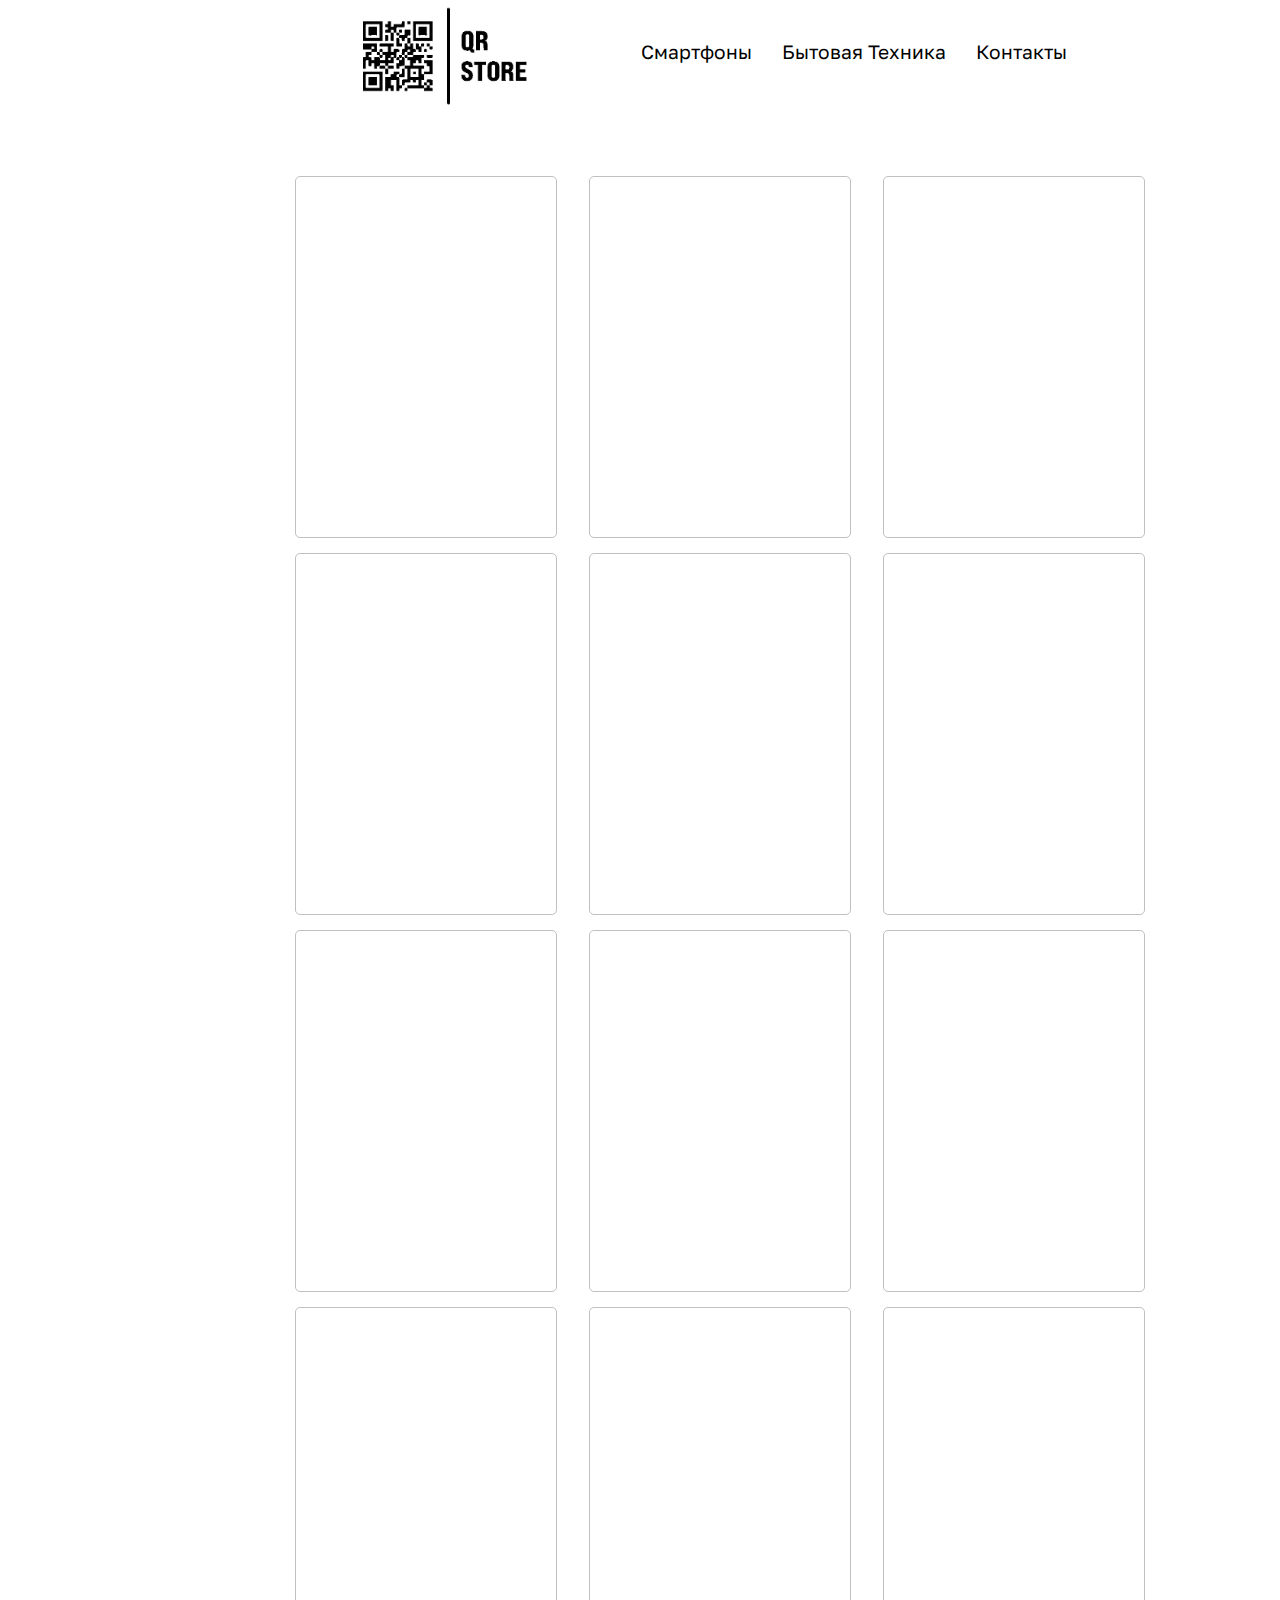
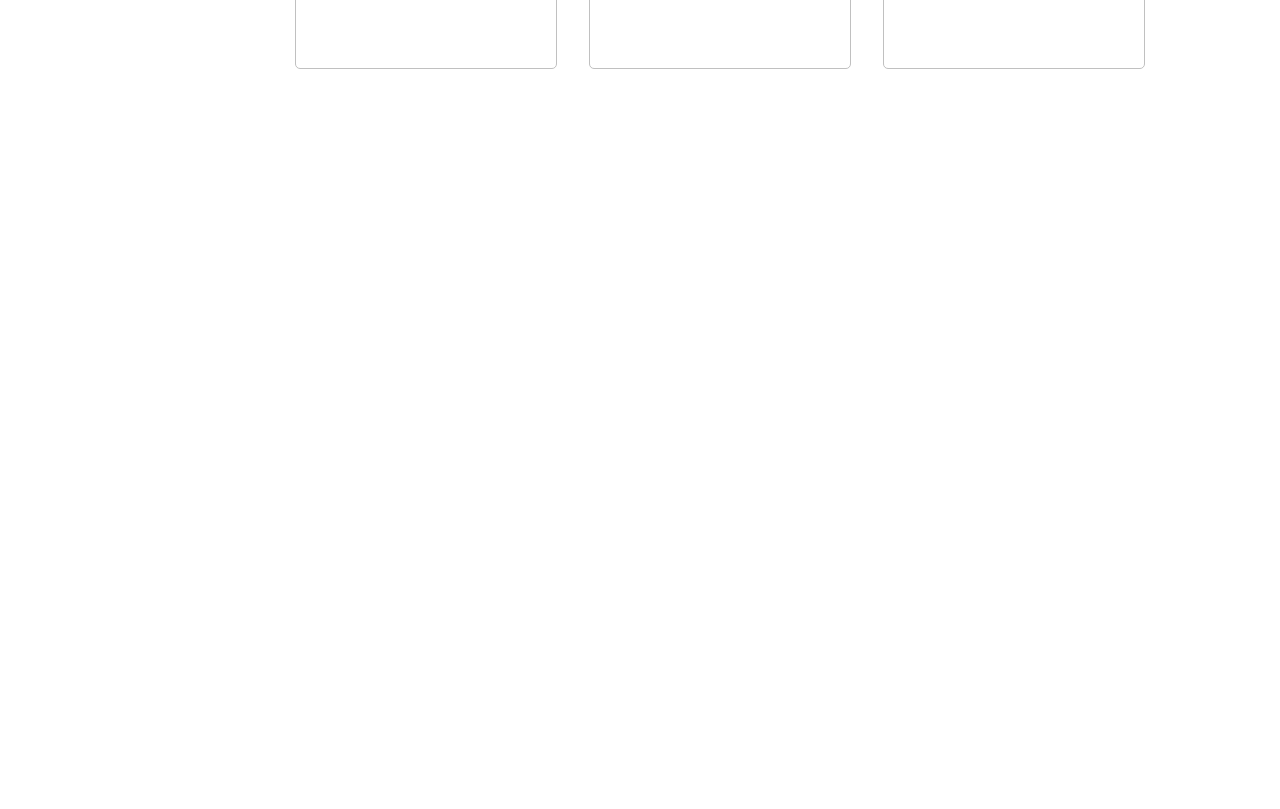
==== index.html @ a6547605 "dev" ====
<!DOCTYPE html>
<html lang="en">
<head>
    <meta charset="UTF-8">
    <meta http-equiv="X-UA-Compatible" content="IE=edge">
    <meta name="viewport" content="width=device-width, initial-scale=1.0">
    <title>QR Store | Main</title>
    <link rel="stylesheet" href="css/style.css">
</head>
<body>
    <div class="main-wrap">
        <div class="main-wrap--header">
            <div class="header-logo">
                <img src="img/logo.jpg" alt="logo" title="logo">
            </div>
            <div class="header-items">
                <li><a href="#">Смартфоны</a></li>
                <li><a href="#">Бытовая Техника</a></li>
                <li><a href="#">Контакты</a></li>
            </div>
        </div>

        <div class="main-wrap--body">
            <div class="wrap-body_items">
                <a href="#" class="body-items">
                    
                </a>
                <a href="#" class="body-items"></a>
                <a href="#" class="body-items"></a>
                <a href="#" class="body-items"></a>
                <a href="#" class="body-items"></a>
                <a href="#" class="body-items"></a>
                <a href="#" class="body-items"></a>
                <a href="#" class="body-items"></a>
                <a href="#" class="body-items"></a>
                <a href="#" class="body-items"></a>
                <a href="#" class="body-items"></a>
                <a href="#" class="body-items"></a>
            </div>
        </div>
    </div>
</body>
</html>
---- css/style.css ----
@import url('https://fonts.googleapis.com/css2?family=Golos+Text:wght@400;500&display=swap');

* {
    margin: 0;
    padding: 0;
    text-decoration: none;
    font-family: 'Golos Text', sans-serif;
}

.main-wrap {
    width: 1440px;
    height: 2409px;
}

.main-wrap--header {
    width: 850px;
    margin: 0 auto;
    display: flex;
    justify-content: space-around;
    
}

.header-logo img {
    width: 200px;
}
.header-items {
    display: flex;
    justify-content: space-between;
    margin: 40px 0;
    list-style: none;
}
.header-items li {
    margin-right: 30px;
    font-size: 1.2rem;
}
.header-items li a {
    color: #000;
}

.main-wrap--body {
    width: 850px;
    margin: 60px auto;
}
.wrap-body_items{
    display: flex;
    justify-content: space-between;
    flex-wrap: wrap;
}
.body-items {
    width: 260px;
    height: 360px;
    border: 1px solid silver;
    margin-bottom: 15px;
    border-radius: 5px;
}
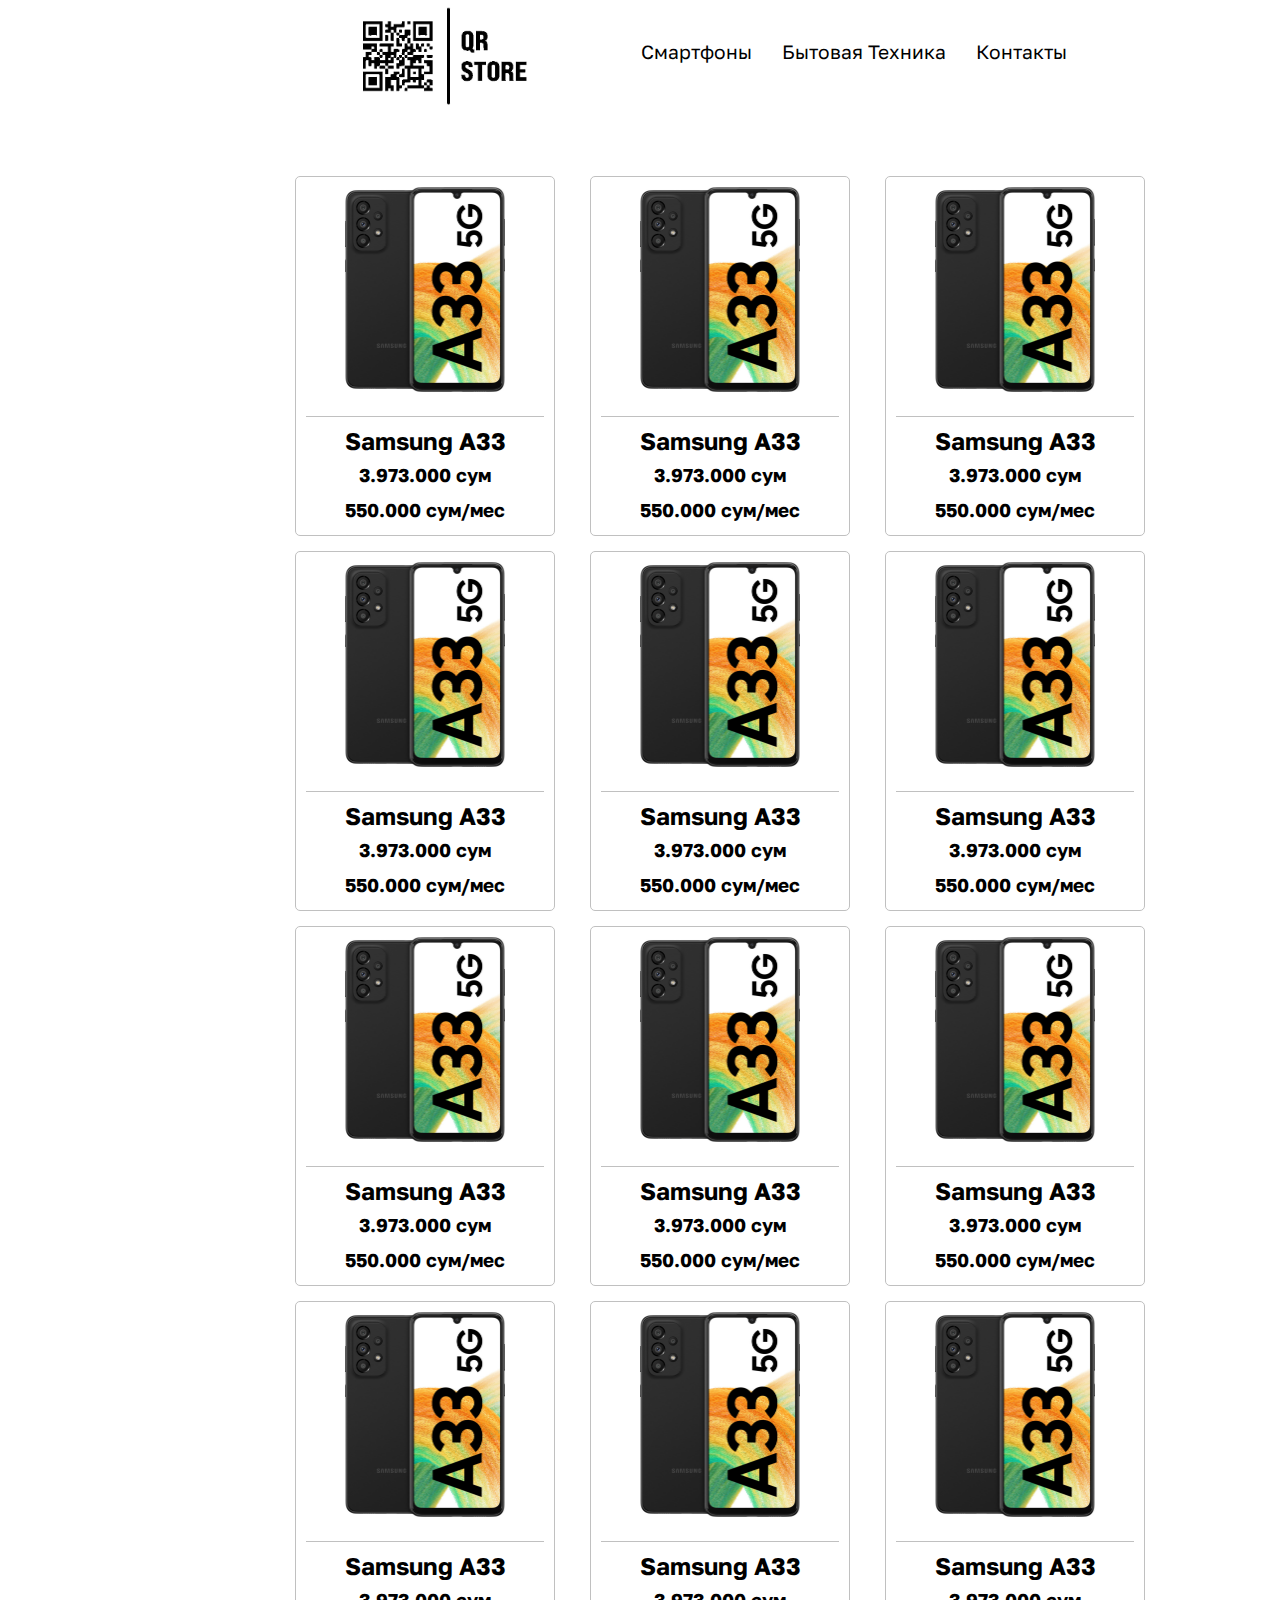
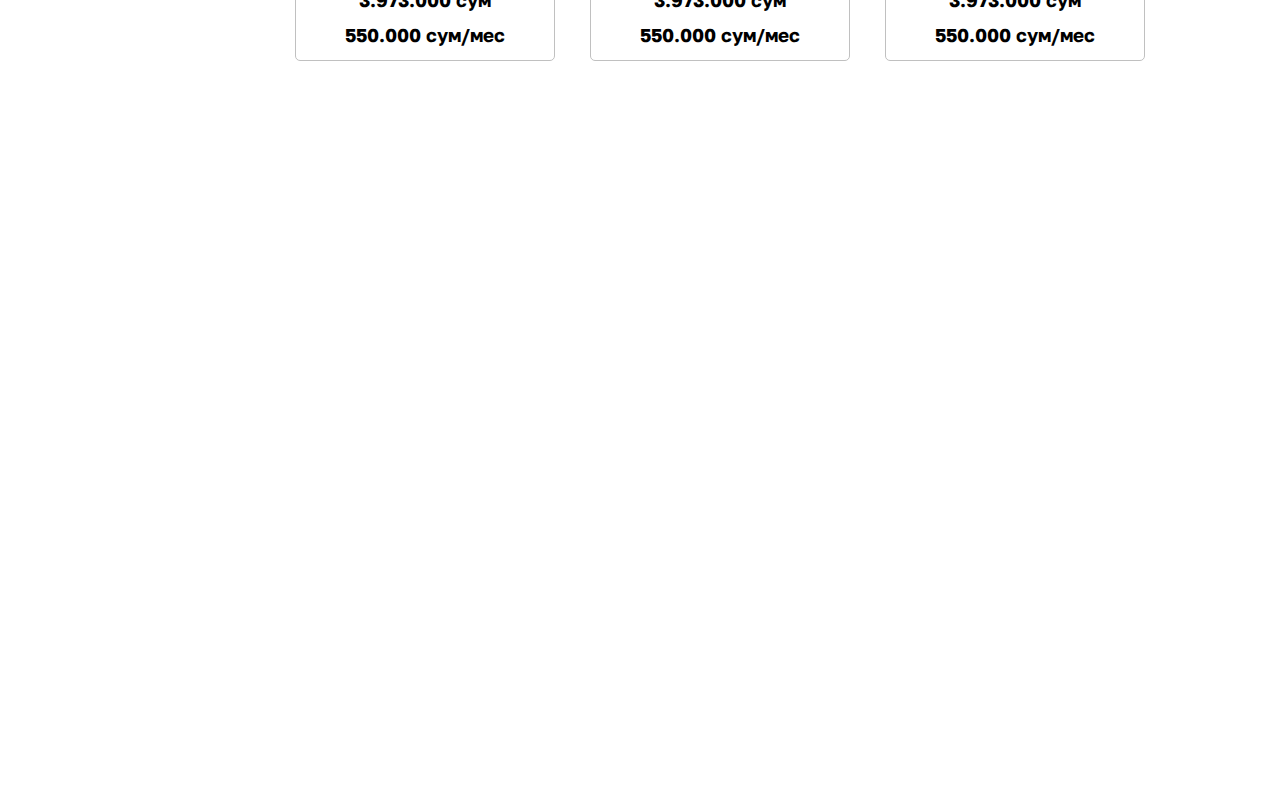
==== commit aa062fbb: "dev" ====
--- a/index.html
+++ b/index.html
@@ -23,19 +23,99 @@
         <div class="main-wrap--body">
             <div class="wrap-body_items">
                 <a href="#" class="body-items">
-                    
+                    <img class="item-img" src="img/a33.jpg" alt="Samsung A33" style="width:160px">
+                    <div class="item-desc">
+                        <h2 class="item-title">Samsung A33</h2>
+                        <h3 class="item-price">3.973.000 сум</h3>
+                        <h3 class="item-pr">550.000 сум/мес</h3>
+                    </div>
                 </a>
-                <a href="#" class="body-items"></a>
-                <a href="#" class="body-items"></a>
-                <a href="#" class="body-items"></a>
-                <a href="#" class="body-items"></a>
-                <a href="#" class="body-items"></a>
-                <a href="#" class="body-items"></a>
-                <a href="#" class="body-items"></a>
-                <a href="#" class="body-items"></a>
-                <a href="#" class="body-items"></a>
-                <a href="#" class="body-items"></a>
-                <a href="#" class="body-items"></a>
+                <a href="#" class="body-items">
+                    <img class="item-img" src="img/a33.jpg" alt="Samsung A33" style="width:160px">
+                    <div class="item-desc">
+                        <h2 class="item-title">Samsung A33</h2>
+                        <h3 class="item-price">3.973.000 сум</h3>
+                        <h3 class="item-pr">550.000 сум/мес</h3>
+                    </div>
+                </a>
+                <a href="#" class="body-items">
+                    <img class="item-img" src="img/a33.jpg" alt="Samsung A33" style="width:160px">
+                    <div class="item-desc">
+                        <h2 class="item-title">Samsung A33</h2>
+                        <h3 class="item-price">3.973.000 сум</h3>
+                        <h3 class="item-pr">550.000 сум/мес</h3>
+                    </div>
+                </a>
+                <a href="#" class="body-items">
+                    <img class="item-img" src="img/a33.jpg" alt="Samsung A33" style="width:160px">
+                    <div class="item-desc">
+                        <h2 class="item-title">Samsung A33</h2>
+                        <h3 class="item-price">3.973.000 сум</h3>
+                        <h3 class="item-pr">550.000 сум/мес</h3>
+                    </div>
+                </a>
+                <a href="#" class="body-items">
+                    <img class="item-img" src="img/a33.jpg" alt="Samsung A33" style="width:160px">
+                    <div class="item-desc">
+                        <h2 class="item-title">Samsung A33</h2>
+                        <h3 class="item-price">3.973.000 сум</h3>
+                        <h3 class="item-pr">550.000 сум/мес</h3>
+                    </div>
+                </a>
+                <a href="#" class="body-items">
+                    <img class="item-img" src="img/a33.jpg" alt="Samsung A33" style="width:160px">
+                    <div class="item-desc">
+                        <h2 class="item-title">Samsung A33</h2>
+                        <h3 class="item-price">3.973.000 сум</h3>
+                        <h3 class="item-pr">550.000 сум/мес</h3>
+                    </div>
+                </a>
+                <a href="#" class="body-items">
+                    <img class="item-img" src="img/a33.jpg" alt="Samsung A33" style="width:160px">
+                    <div class="item-desc">
+                        <h2 class="item-title">Samsung A33</h2>
+                        <h3 class="item-price">3.973.000 сум</h3>
+                        <h3 class="item-pr">550.000 сум/мес</h3>
+                    </div>
+                </a>
+                <a href="#" class="body-items"><img class="item-img" src="img/a33.jpg" alt="Samsung A33" style="width:160px">
+                    <div class="item-desc">
+                        <h2 class="item-title">Samsung A33</h2>
+                        <h3 class="item-price">3.973.000 сум</h3>
+                        <h3 class="item-pr">550.000 сум/мес</h3>
+                    </div></a>
+                <a href="#" class="body-items">
+                    <img class="item-img" src="img/a33.jpg" alt="Samsung A33" style="width:160px">
+                    <div class="item-desc">
+                        <h2 class="item-title">Samsung A33</h2>
+                        <h3 class="item-price">3.973.000 сум</h3>
+                        <h3 class="item-pr">550.000 сум/мес</h3>
+                    </div>
+                </a>
+                <a href="#" class="body-items">
+                    <img class="item-img" src="img/a33.jpg" alt="Samsung A33" style="width:160px">
+                    <div class="item-desc">
+                        <h2 class="item-title">Samsung A33</h2>
+                        <h3 class="item-price">3.973.000 сум</h3>
+                        <h3 class="item-pr">550.000 сум/мес</h3>
+                    </div>
+                </a>
+                <a href="#" class="body-items">
+                    <img class="item-img" src="img/a33.jpg" alt="Samsung A33" style="width:160px">
+                    <div class="item-desc">
+                        <h2 class="item-title">Samsung A33</h2>
+                        <h3 class="item-price">3.973.000 сум</h3>
+                        <h3 class="item-pr">550.000 сум/мес</h3>
+                    </div>
+                </a>
+                <a href="#" class="body-items">
+                    <img class="item-img" src="img/a33.jpg" alt="Samsung A33" style="width:160px">
+                    <div class="item-desc">
+                        <h2 class="item-title">Samsung A33</h2>
+                        <h3 class="item-price">3.973.000 сум</h3>
+                        <h3 class="item-pr">550.000 сум/мес</h3>
+                    </div>
+                </a>
             </div>
         </div>
     </div>
--- a/css/style.css
+++ b/css/style.css
@@ -1,12 +1,16 @@
 @import url('https://fonts.googleapis.com/css2?family=Golos+Text:wght@400;500&display=swap');
 
-* {
-    margin: 0;
+html {
+    box-sizing: border-box;
+}
+
+*, *:before, *:after{ 
+   box-sizing: inherit; 
+   margin: 0;
     padding: 0;
     text-decoration: none;
     font-family: 'Golos Text', sans-serif;
 }
-
 .main-wrap {
     width: 1440px;
     height: 2409px;
@@ -47,9 +51,21 @@
     flex-wrap: wrap;
 }
 .body-items {
+    display: block;
     width: 260px;
     height: 360px;
     border: 1px solid silver;
     margin-bottom: 15px;
     border-radius: 5px;
+    padding: 10px;
+    text-align: center;
+    color: #000;
 }
+.item-img {
+    margin-bottom: 20px;
+}
+.item-desc {
+    line-height: 35px;
+    padding: 6px;
+    border-top: 1px solid silver;
+}
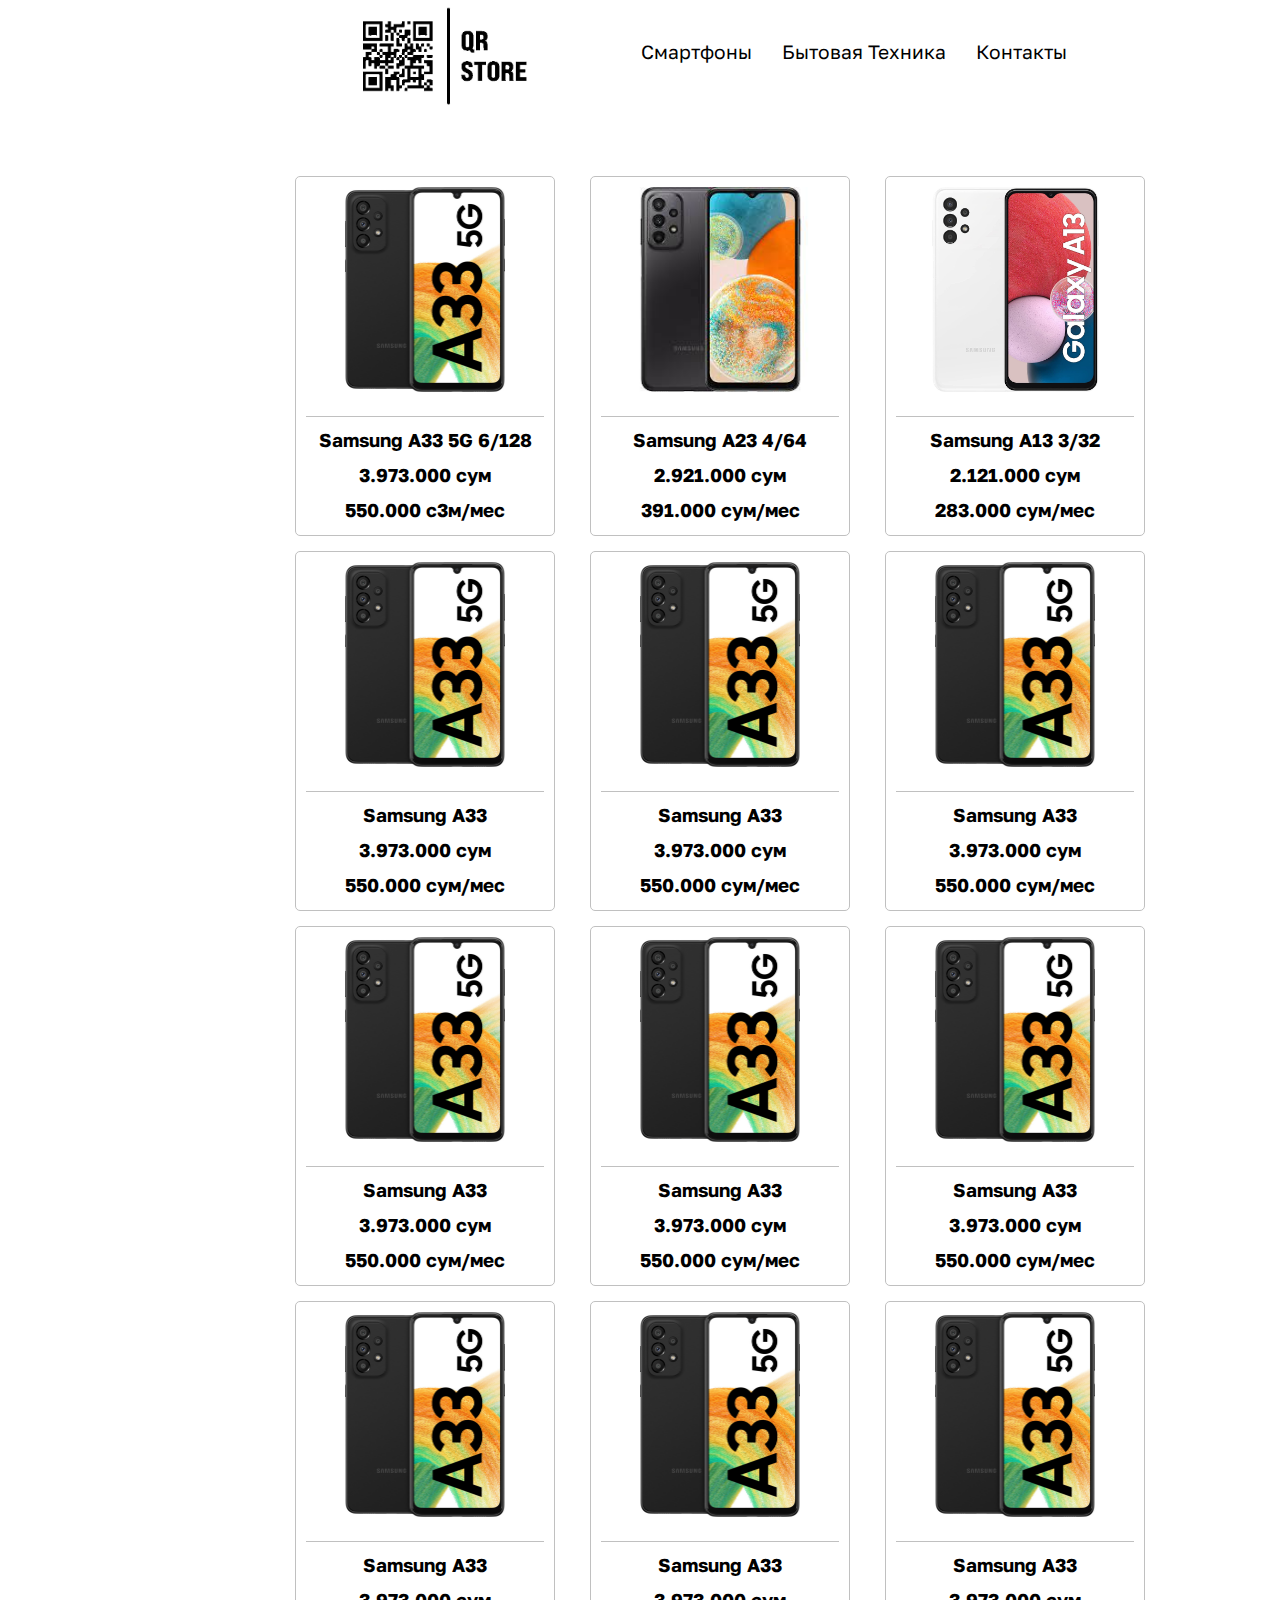
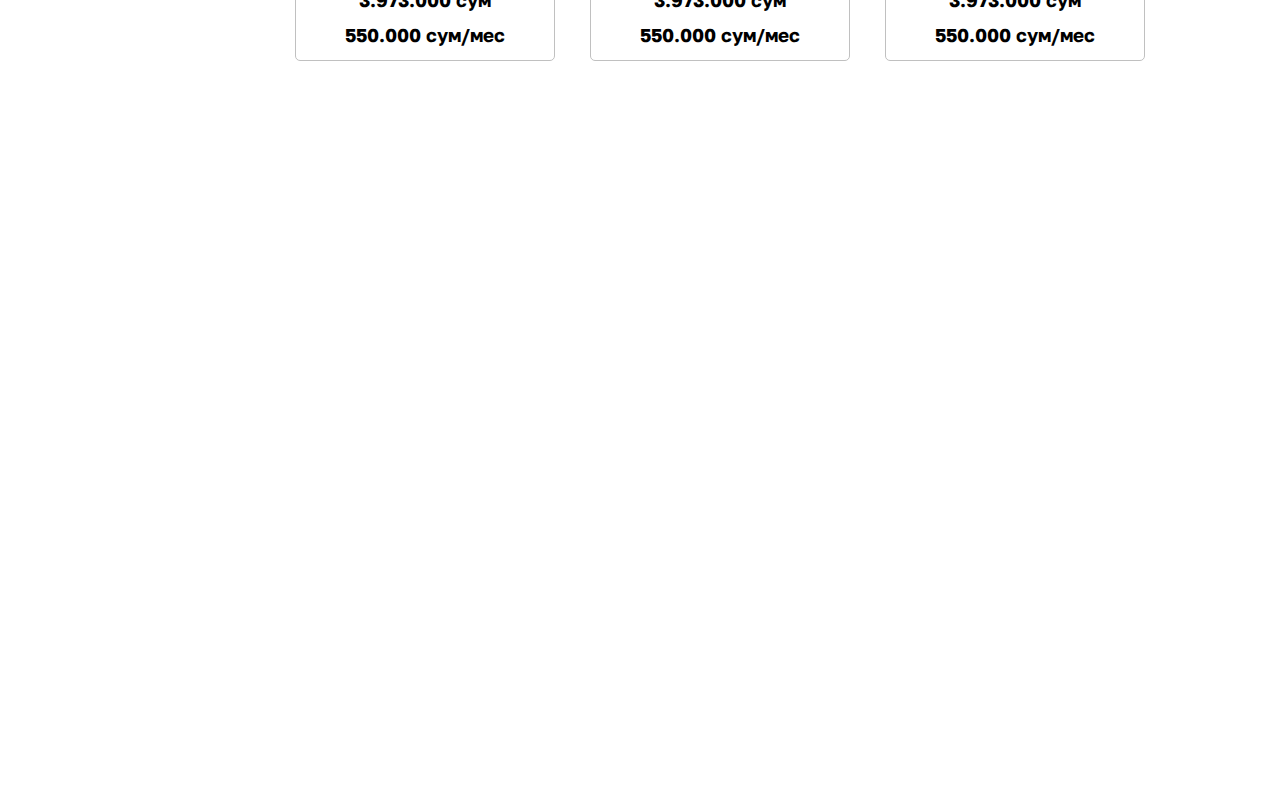
==== commit d3710e54: "dev" ====
--- a/index.html
+++ b/index.html
@@ -25,7 +25,31 @@
                 <a href="#" class="body-items">
                     <img class="item-img" src="img/a33.jpg" alt="Samsung A33" style="width:160px">
                     <div class="item-desc">
-                        <h2 class="item-title">Samsung A33</h2>
+                        <h3 class="item-title">Samsung A33 5G 6/128</h3>
+                        <h3 class="item-price">3.973.000 сум</h3>
+                        <h3 class="item-pr">550.000 с3м/мес</h3>
+                    </div>
+                </a>
+                <a href="#" class="body-items">
+                    <img class="item-img" src="img/a23.jpg" alt="Samsung A33" style="width:205px">
+                    <div class="item-desc">
+                        <h3 class="item-title">Samsung A23 4/64</h3>
+                        <h3 class="item-price">2.921.000 сум</h3>
+                        <h3 class="item-pr">391.000 сум/мес</h3>
+                    </div>
+                </a>
+                <a href="#" class="body-items">
+                    <img class="item-img" src="img/a13.jpg" alt="Samsung A33" style="width:167px">
+                    <div class="item-desc">
+                        <h3 class="item-title">Samsung A13 3/32</h3>
+                        <h3 class="item-price">2.121.000 сум</h3>
+                        <h3 class="item-pr">283.000 сум/мес</h3>
+                    </div>
+                </a>
+                <a href="#" class="body-items">
+                    <img class="item-img" src="img/a33.jpg" alt="Samsung A33" style="width:160px">
+                    <div class="item-desc">
+                        <h3 class="item-title">Samsung A33</h3>
                         <h3 class="item-price">3.973.000 сум</h3>
                         <h3 class="item-pr">550.000 сум/мес</h3>
                     </div>
@@ -33,7 +57,7 @@
                 <a href="#" class="body-items">
                     <img class="item-img" src="img/a33.jpg" alt="Samsung A33" style="width:160px">
                     <div class="item-desc">
-                        <h2 class="item-title">Samsung A33</h2>
+                        <h3 class="item-title">Samsung A33</h3>
                         <h3 class="item-price">3.973.000 сум</h3>
                         <h3 class="item-pr">550.000 сум/мес</h3>
                     </div>
@@ -41,7 +65,7 @@
                 <a href="#" class="body-items">
                     <img class="item-img" src="img/a33.jpg" alt="Samsung A33" style="width:160px">
                     <div class="item-desc">
-                        <h2 class="item-title">Samsung A33</h2>
+                        <h3 class="item-title">Samsung A33</h3>
                         <h3 class="item-price">3.973.000 сум</h3>
                         <h3 class="item-pr">550.000 сум/мес</h3>
                     </div>
@@ -49,7 +73,21 @@
                 <a href="#" class="body-items">
                     <img class="item-img" src="img/a33.jpg" alt="Samsung A33" style="width:160px">
                     <div class="item-desc">
-                        <h2 class="item-title">Samsung A33</h2>
+                        <h3 class="item-title">Samsung A33</h3>
+                        <h3 class="item-price">3.973.000 сум</h3>
+                        <h3 class="item-pr">550.000 сум/мес</h3>
+                    </div>
+                </a>
+                <a href="#" class="body-items"><img class="item-img" src="img/a33.jpg" alt="Samsung A33" style="width:160px">
+                    <div class="item-desc">
+                        <h3 class="item-title">Samsung A33</h3>
+                        <h3 class="item-price">3.973.000 сум</h3>
+                        <h3 class="item-pr">550.000 сум/мес</h3>
+                    </div></a>
+                <a href="#" class="body-items">
+                    <img class="item-img" src="img/a33.jpg" alt="Samsung A33" style="width:160px">
+                    <div class="item-desc">
+                        <h3 class="item-title">Samsung A33</h3>
                         <h3 class="item-price">3.973.000 сум</h3>
                         <h3 class="item-pr">550.000 сум/мес</h3>
                     </div>
@@ -57,7 +95,7 @@
                 <a href="#" class="body-items">
                     <img class="item-img" src="img/a33.jpg" alt="Samsung A33" style="width:160px">
                     <div class="item-desc">
-                        <h2 class="item-title">Samsung A33</h2>
+                        <h3 class="item-title">Samsung A33</h3>
                         <h3 class="item-price">3.973.000 сум</h3>
                         <h3 class="item-pr">550.000 сум/мес</h3>
                     </div>
@@ -65,7 +103,7 @@
                 <a href="#" class="body-items">
                     <img class="item-img" src="img/a33.jpg" alt="Samsung A33" style="width:160px">
                     <div class="item-desc">
-                        <h2 class="item-title">Samsung A33</h2>
+                        <h3 class="item-title">Samsung A33</h3>
                         <h3 class="item-price">3.973.000 сум</h3>
                         <h3 class="item-pr">550.000 сум/мес</h3>
                     </div>
@@ -73,45 +111,7 @@
                 <a href="#" class="body-items">
                     <img class="item-img" src="img/a33.jpg" alt="Samsung A33" style="width:160px">
                     <div class="item-desc">
-                        <h2 class="item-title">Samsung A33</h2>
-                        <h3 class="item-price">3.973.000 сум</h3>
-                        <h3 class="item-pr">550.000 сум/мес</h3>
-                    </div>
-                </a>
-                <a href="#" class="body-items"><img class="item-img" src="img/a33.jpg" alt="Samsung A33" style="width:160px">
-                    <div class="item-desc">
-                        <h2 class="item-title">Samsung A33</h2>
-                        <h3 class="item-price">3.973.000 сум</h3>
-                        <h3 class="item-pr">550.000 сум/мес</h3>
-                    </div></a>
-                <a href="#" class="body-items">
-                    <img class="item-img" src="img/a33.jpg" alt="Samsung A33" style="width:160px">
-                    <div class="item-desc">
-                        <h2 class="item-title">Samsung A33</h2>
-                        <h3 class="item-price">3.973.000 сум</h3>
-                        <h3 class="item-pr">550.000 сум/мес</h3>
-                    </div>
-                </a>
-                <a href="#" class="body-items">
-                    <img class="item-img" src="img/a33.jpg" alt="Samsung A33" style="width:160px">
-                    <div class="item-desc">
-                        <h2 class="item-title">Samsung A33</h2>
-                        <h3 class="item-price">3.973.000 сум</h3>
-                        <h3 class="item-pr">550.000 сум/мес</h3>
-                    </div>
-                </a>
-                <a href="#" class="body-items">
-                    <img class="item-img" src="img/a33.jpg" alt="Samsung A33" style="width:160px">
-                    <div class="item-desc">
-                        <h2 class="item-title">Samsung A33</h2>
-                        <h3 class="item-price">3.973.000 сум</h3>
-                        <h3 class="item-pr">550.000 сум/мес</h3>
-                    </div>
-                </a>
-                <a href="#" class="body-items">
-                    <img class="item-img" src="img/a33.jpg" alt="Samsung A33" style="width:160px">
-                    <div class="item-desc">
-                        <h2 class="item-title">Samsung A33</h2>
+                        <h3 class="item-title">Samsung A33</h3>
                         <h3 class="item-price">3.973.000 сум</h3>
                         <h3 class="item-pr">550.000 сум/мес</h3>
                     </div>
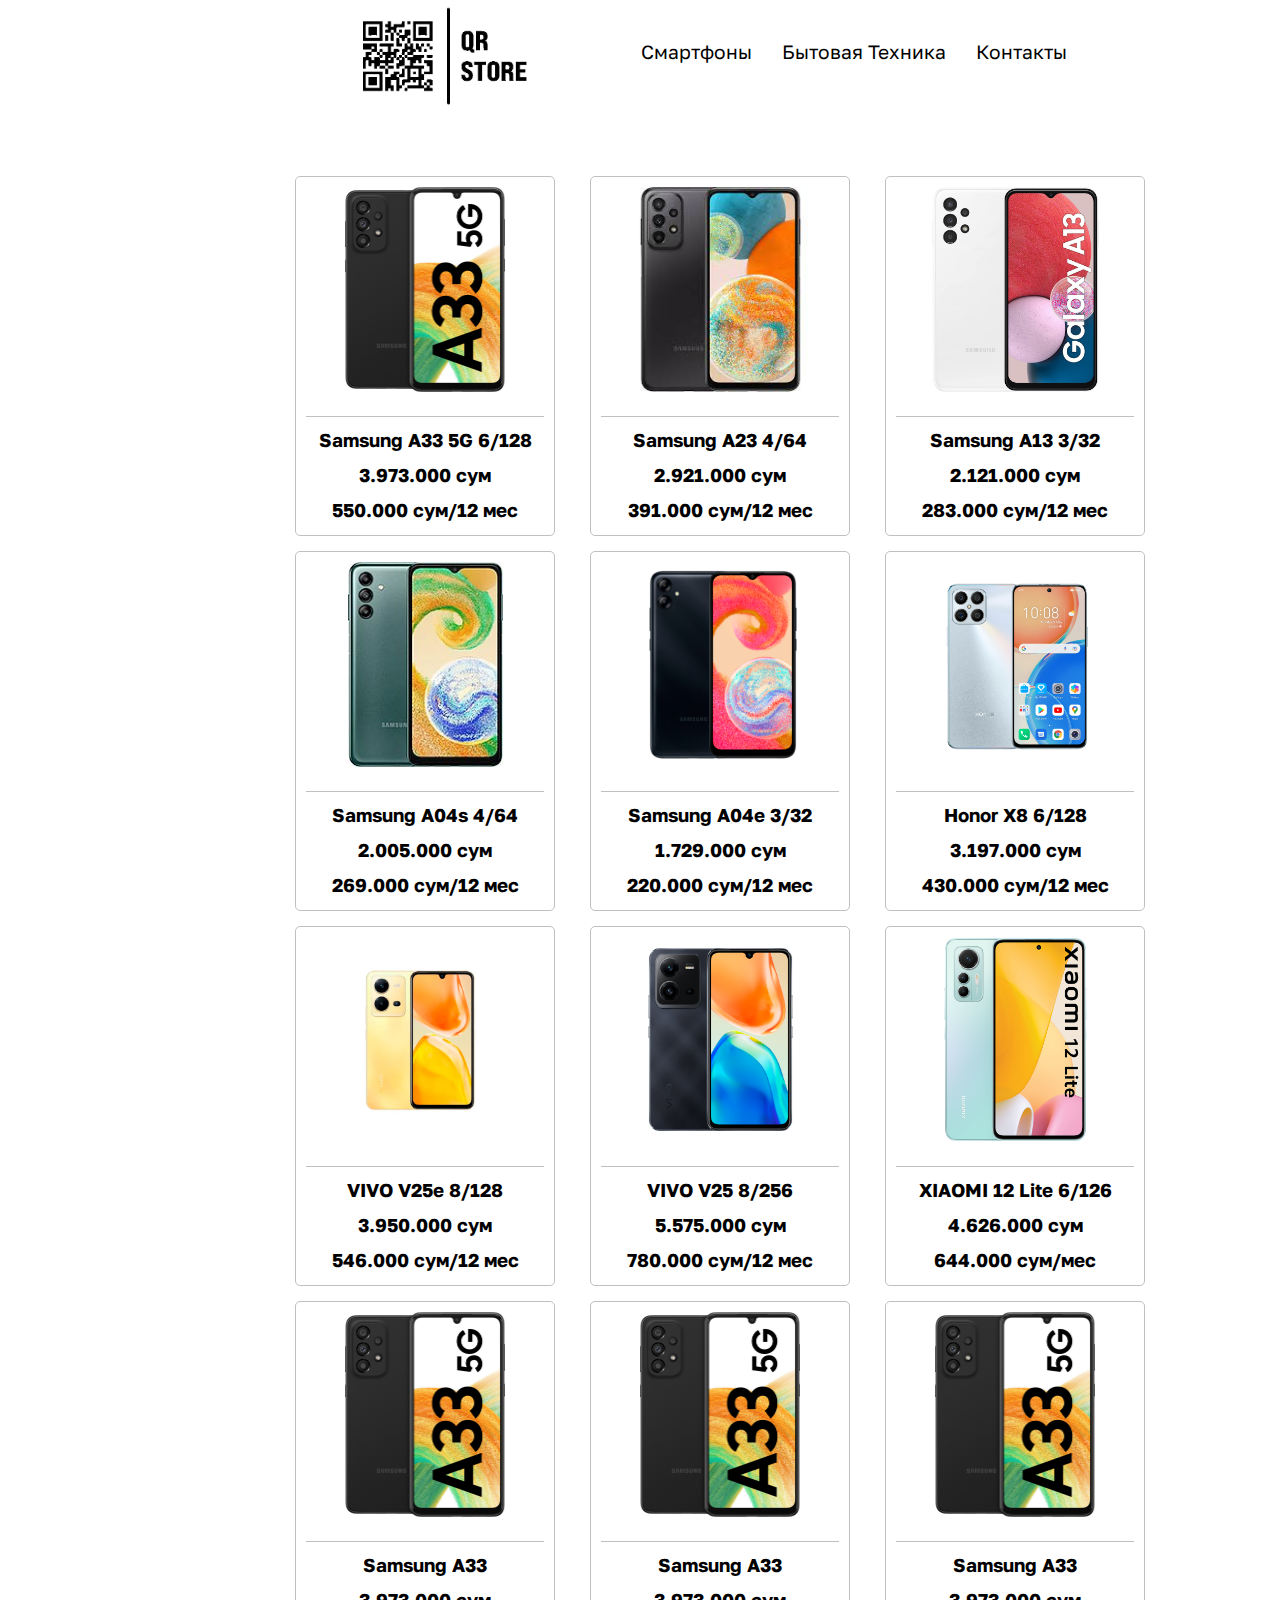
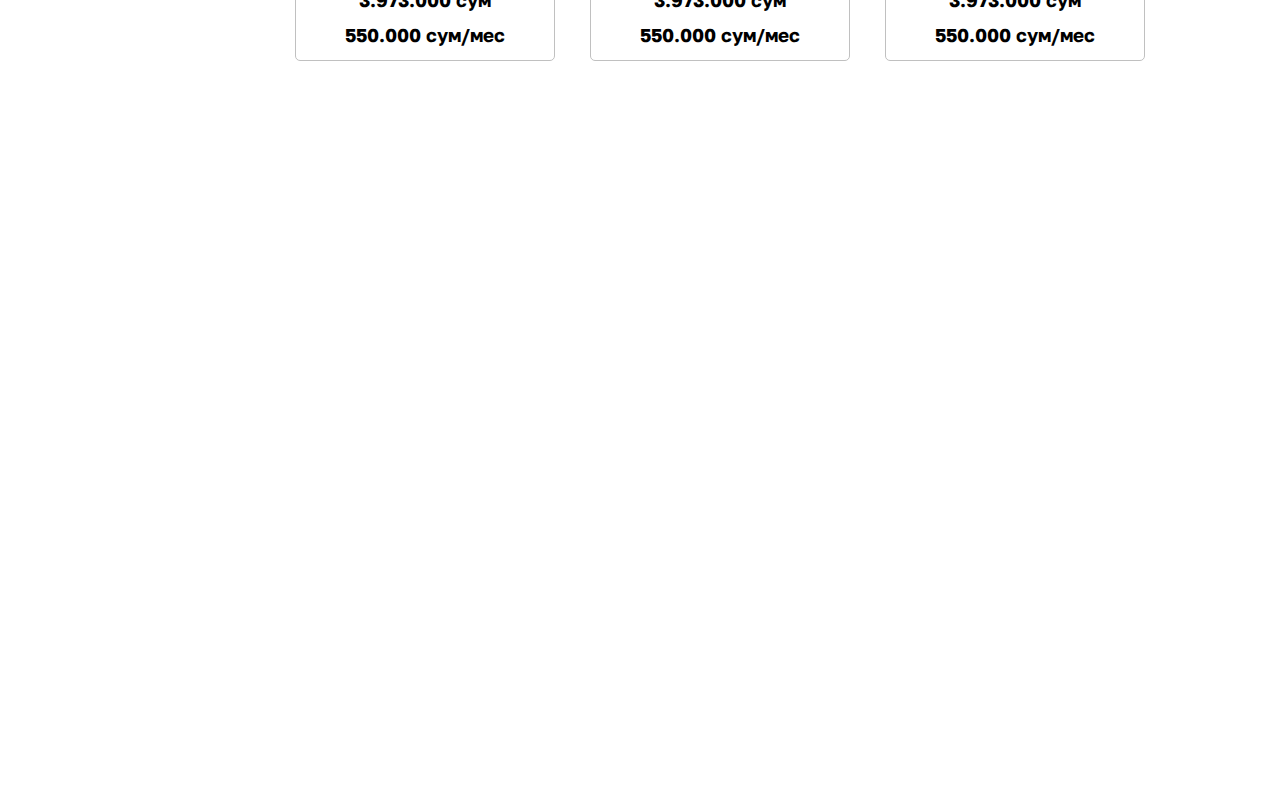
==== commit a4d1e4df: "dev" ====
--- a/index.html
+++ b/index.html
@@ -27,69 +27,70 @@
                     <div class="item-desc">
                         <h3 class="item-title">Samsung A33 5G 6/128</h3>
                         <h3 class="item-price">3.973.000 сум</h3>
-                        <h3 class="item-pr">550.000 с3м/мес</h3>
+                        <h3 class="item-pr">550.000 сум/12 мес</h3>
                     </div>
                 </a>
                 <a href="#" class="body-items">
-                    <img class="item-img" src="img/a23.jpg" alt="Samsung A33" style="width:205px">
+                    <img class="item-img" src="img/a23.jpg" alt="Samsung A23" style="width:205px">
                     <div class="item-desc">
                         <h3 class="item-title">Samsung A23 4/64</h3>
                         <h3 class="item-price">2.921.000 сум</h3>
-                        <h3 class="item-pr">391.000 сум/мес</h3>
+                        <h3 class="item-pr">391.000 сум/12 мес</h3>
                     </div>
                 </a>
                 <a href="#" class="body-items">
-                    <img class="item-img" src="img/a13.jpg" alt="Samsung A33" style="width:167px">
+                    <img class="item-img" src="img/a13.jpg" alt="Samsung A13" style="width:167px">
                     <div class="item-desc">
                         <h3 class="item-title">Samsung A13 3/32</h3>
                         <h3 class="item-price">2.121.000 сум</h3>
-                        <h3 class="item-pr">283.000 сум/мес</h3>
+                        <h3 class="item-pr">283.000 сум/12 мес</h3>
                     </div>
                 </a>
                 <a href="#" class="body-items">
-                    <img class="item-img" src="img/a33.jpg" alt="Samsung A33" style="width:160px">
+                    <img class="item-img" src="img/a04s.jpg" alt="Samsung A04s" style="width:155px">
                     <div class="item-desc">
-                        <h3 class="item-title">Samsung A33</h3>
-                        <h3 class="item-price">3.973.000 сум</h3>
-                        <h3 class="item-pr">550.000 сум/мес</h3>
+                        <h3 class="item-title">Samsung A04s 4/64</h3>
+                        <h3 class="item-price">2.005.000 сум</h3>
+                        <h3 class="item-pr">269.000 сум/12 мес</h3>
                     </div>
                 </a>
                 <a href="#" class="body-items">
-                    <img class="item-img" src="img/a33.jpg" alt="Samsung A33" style="width:160px">
+                    <img class="item-img" src="img/a04e.jpg" alt="Samsung A04e" style="width: 205px;">
                     <div class="item-desc">
-                        <h3 class="item-title">Samsung A33</h3>
-                        <h3 class="item-price">3.973.000 сум</h3>
-                        <h3 class="item-pr">550.000 сум/мес</h3>
+                        <h3 class="item-title">Samsung A04e 3/32</h3>
+                        <h3 class="item-price">1.729.000 сум</h3>
+                        <h3 class="item-pr">220.000 сум/12 мес</h3>
                     </div>
                 </a>
                 <a href="#" class="body-items">
-                    <img class="item-img" src="img/a33.jpg" alt="Samsung A33" style="width:160px">
+                    <img class="item-img" src="img/x8.png" alt="Honor X8" style="width:205px;">
                     <div class="item-desc">
-                        <h3 class="item-title">Samsung A33</h3>
-                        <h3 class="item-price">3.973.000 сум</h3>
-                        <h3 class="item-pr">550.000 сум/мес</h3>
+                        <h3 class="item-title">Honor X8 6/128</h3>
+                        <h3 class="item-price">3.197.000 сум</h3>
+                        <h3 class="item-pr">430.000 сум/12 мес</h3>
                     </div>
                 </a>
                 <a href="#" class="body-items">
-                    <img class="item-img" src="img/a33.jpg" alt="Samsung A33" style="width:160px">
+                    <img class="item-img" src="img/v25e.jpg" alt="Vivo V25e" style="width:205px">
                     <div class="item-desc">
-                        <h3 class="item-title">Samsung A33</h3>
-                        <h3 class="item-price">3.973.000 сум</h3>
-                        <h3 class="item-pr">550.000 сум/мес</h3>
+                        <h3 class="item-title">VIVO V25e 8/128</h3>
+                        <h3 class="item-price">3.950.000 сум</h3>
+                        <h3 class="item-pr">546.000 сум/12 мес</h3>
                     </div>
                 </a>
-                <a href="#" class="body-items"><img class="item-img" src="img/a33.jpg" alt="Samsung A33" style="width:160px">
+                <a href="#" class="body-items">
+                    <img class="item-img" src="img/V25.png" alt="Vivo V25" style="width: 205px;">
                     <div class="item-desc">
-                        <h3 class="item-title">Samsung A33</h3>
-                        <h3 class="item-price">3.973.000 сум</h3>
-                        <h3 class="item-pr">550.000 сум/мес</h3>
+                        <h3 class="item-title">VIVO V25 8/256</h3>
+                        <h3 class="item-price">5.575.000 сум</h3>
+                        <h3 class="item-pr">780.000 сум/12 мес</h3>
                     </div></a>
                 <a href="#" class="body-items">
-                    <img class="item-img" src="img/a33.jpg" alt="Samsung A33" style="width:160px">
+                    <img class="item-img" src="img/mi12lite.jpg" alt="Mi 12lite" style="width:205px">
                     <div class="item-desc">
-                        <h3 class="item-title">Samsung A33</h3>
-                        <h3 class="item-price">3.973.000 сум</h3>
-                        <h3 class="item-pr">550.000 сум/мес</h3>
+                        <h3 class="item-title">XIAOMI 12 Lite 6/126</h3>
+                        <h3 class="item-price">4.626.000 сум</h3>
+                        <h3 class="item-pr">644.000 сум/мес</h3>
                     </div>
                 </a>
                 <a href="#" class="body-items">
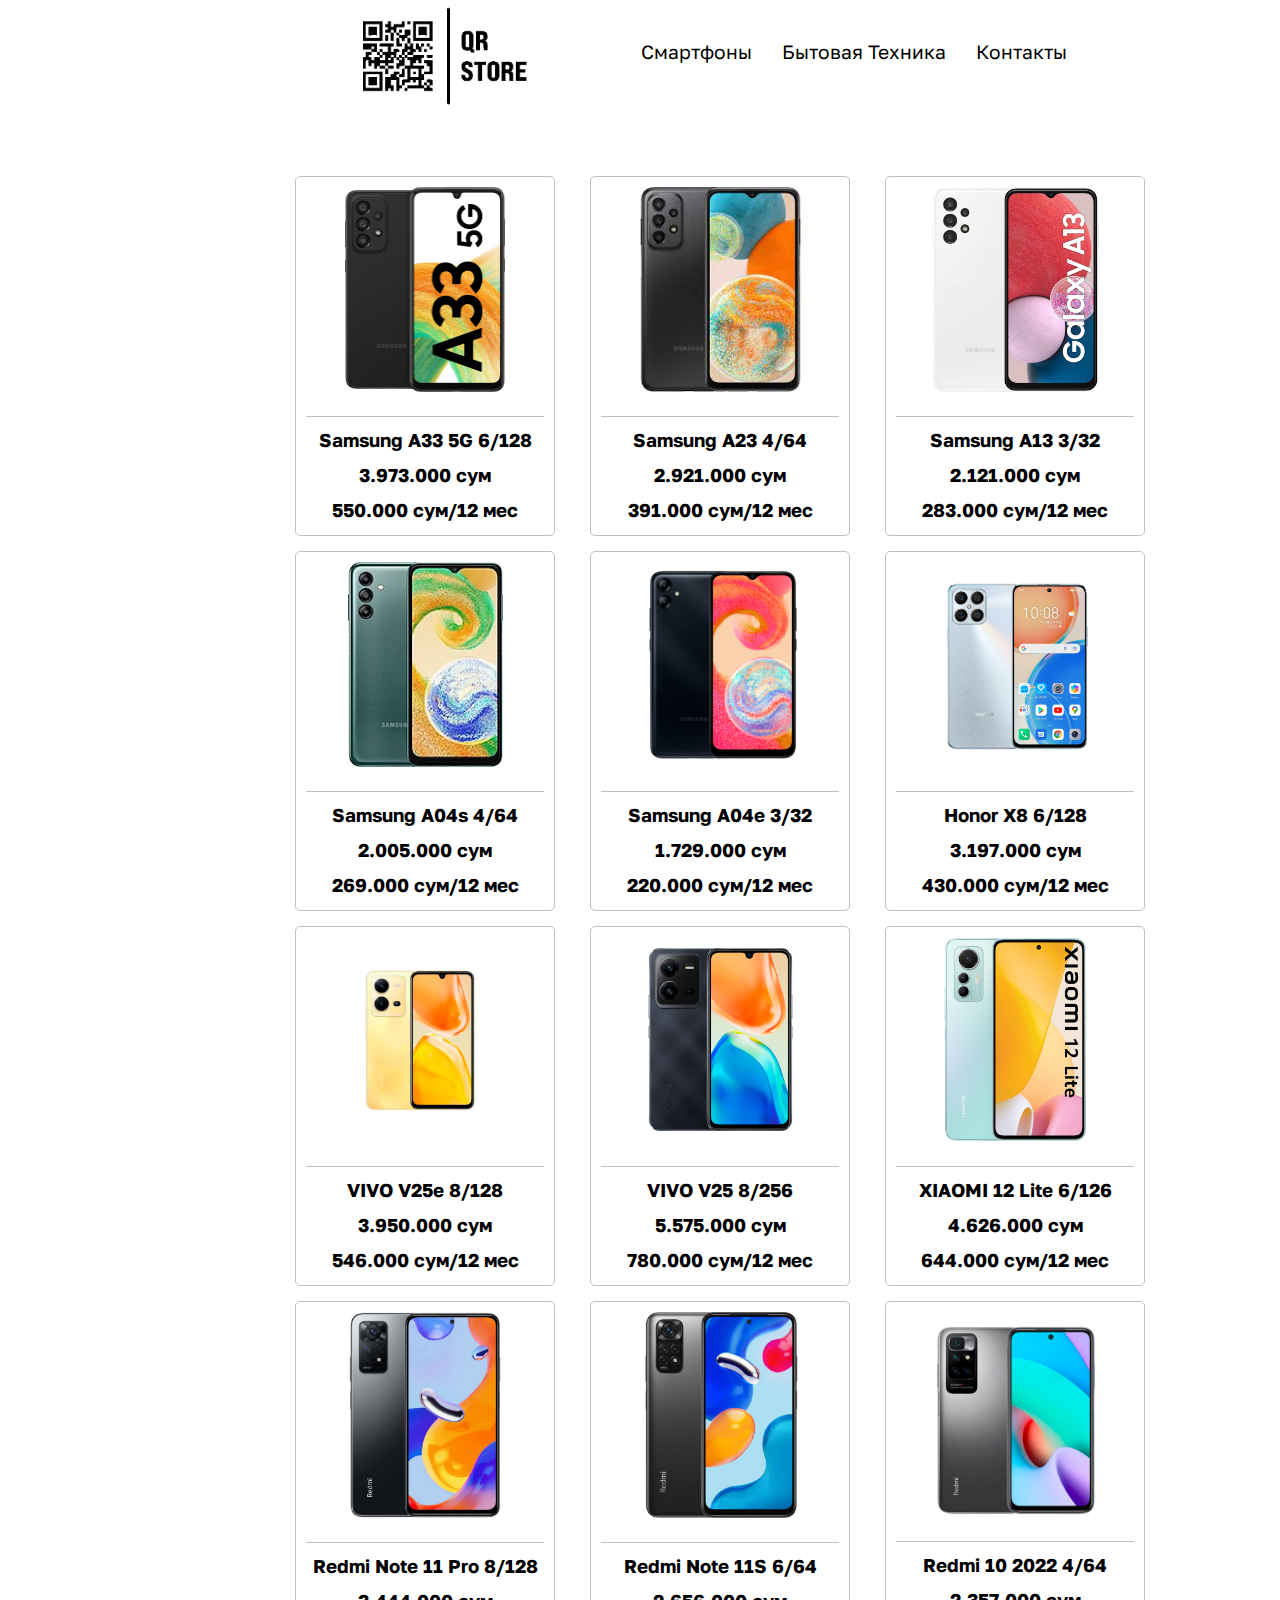
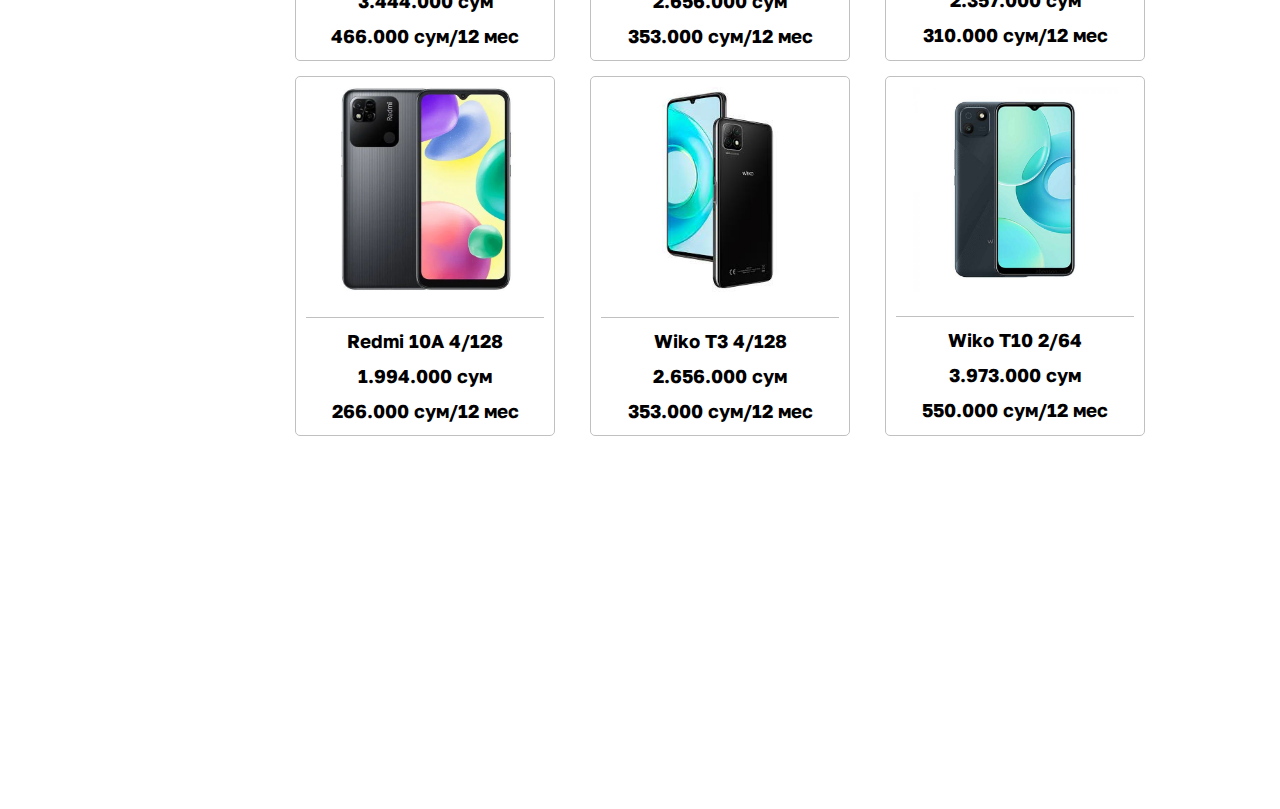
==== commit 4a1876b3: "dev" ====
--- a/index.html
+++ b/index.html
@@ -90,31 +90,55 @@
                     <div class="item-desc">
                         <h3 class="item-title">XIAOMI 12 Lite 6/126</h3>
                         <h3 class="item-price">4.626.000 сум</h3>
-                        <h3 class="item-pr">644.000 сум/мес</h3>
+                        <h3 class="item-pr">644.000 сум/12 мес</h3>
                     </div>
                 </a>
                 <a href="#" class="body-items">
-                    <img class="item-img" src="img/a33.jpg" alt="Samsung A33" style="width:160px">
+                    <img class="item-img" src="img/note11Pro.jpg" alt="Redmi Note 11Pro" style="width:153px">
                     <div class="item-desc">
-                        <h3 class="item-title">Samsung A33</h3>
-                        <h3 class="item-price">3.973.000 сум</h3>
-                        <h3 class="item-pr">550.000 сум/мес</h3>
+                        <h3 class="item-title">Redmi Note 11 Pro 8/128</h3>
+                        <h3 class="item-price">3.444.000 сум</h3>
+                        <h3 class="item-pr">466.000 сум/12 мес</h3>
                     </div>
                 </a>
                 <a href="#" class="body-items">
-                    <img class="item-img" src="img/a33.jpg" alt="Samsung A33" style="width:160px">
+                    <img class="item-img" src="img/note11s.jpg" alt="Note 11S" style="width:155px">
                     <div class="item-desc">
-                        <h3 class="item-title">Samsung A33</h3>
-                        <h3 class="item-price">3.973.000 сум</h3>
-                        <h3 class="item-pr">550.000 сум/мес</h3>
+                        <h3 class="item-title">Redmi Note 11S 6/64</h3>
+                        <h3 class="item-price">2.656.000 сум</h3>
+                        <h3 class="item-pr">353.000 сум/12 мес</h3>
                     </div>
                 </a>
                 <a href="#" class="body-items">
-                    <img class="item-img" src="img/a33.jpg" alt="Samsung A33" style="width:160px">
+                    <img class="item-img" src="img/10-2022.jpg" alt="Redmi 10 2022 4/64" style="width:205px">
                     <div class="item-desc">
-                        <h3 class="item-title">Samsung A33</h3>
+                        <h3 class="item-title">Redmi 10 2022 4/64</h3>
+                        <h3 class="item-price">2.357.000 сум</h3>
+                        <h3 class="item-pr">310.000 сум/12 мес</h3>
+                    </div>
+                </a>
+                <a href="#" class="body-items">
+                    <img class="item-img" src="img/10a.jpg" alt="Redmi 10A" style="width:242px">
+                    <div class="item-desc">
+                        <h3 class="item-title">Redmi 10A 4/128</h3>
+                        <h3 class="item-price">1.994.000 сум</h3>
+                        <h3 class="item-pr">266.000 сум/12 мес</h3>
+                    </div>
+                </a>
+                <a href="#" class="body-items">
+                    <img class="item-img" src="img/t3.jpg" alt="Wiko t3" style="width:117px">
+                    <div class="item-desc">
+                        <h3 class="item-title">Wiko T3 4/128</h3>
+                        <h3 class="item-price">2.656.000 сум</h3>
+                        <h3 class="item-pr">353.000 сум/12 мес</h3>
+                    </div>
+                </a>
+                <a href="#" class="body-items">
+                    <img class="item-img" src="img/t10.jpg" alt="Wiko T10" style="width:205px">
+                    <div class="item-desc">
+                        <h3 class="item-title">Wiko T10 2/64</h3>
                         <h3 class="item-price">3.973.000 сум</h3>
-                        <h3 class="item-pr">550.000 сум/мес</h3>
+                        <h3 class="item-pr">550.000 сум/12 мес</h3>
                     </div>
                 </a>
             </div>
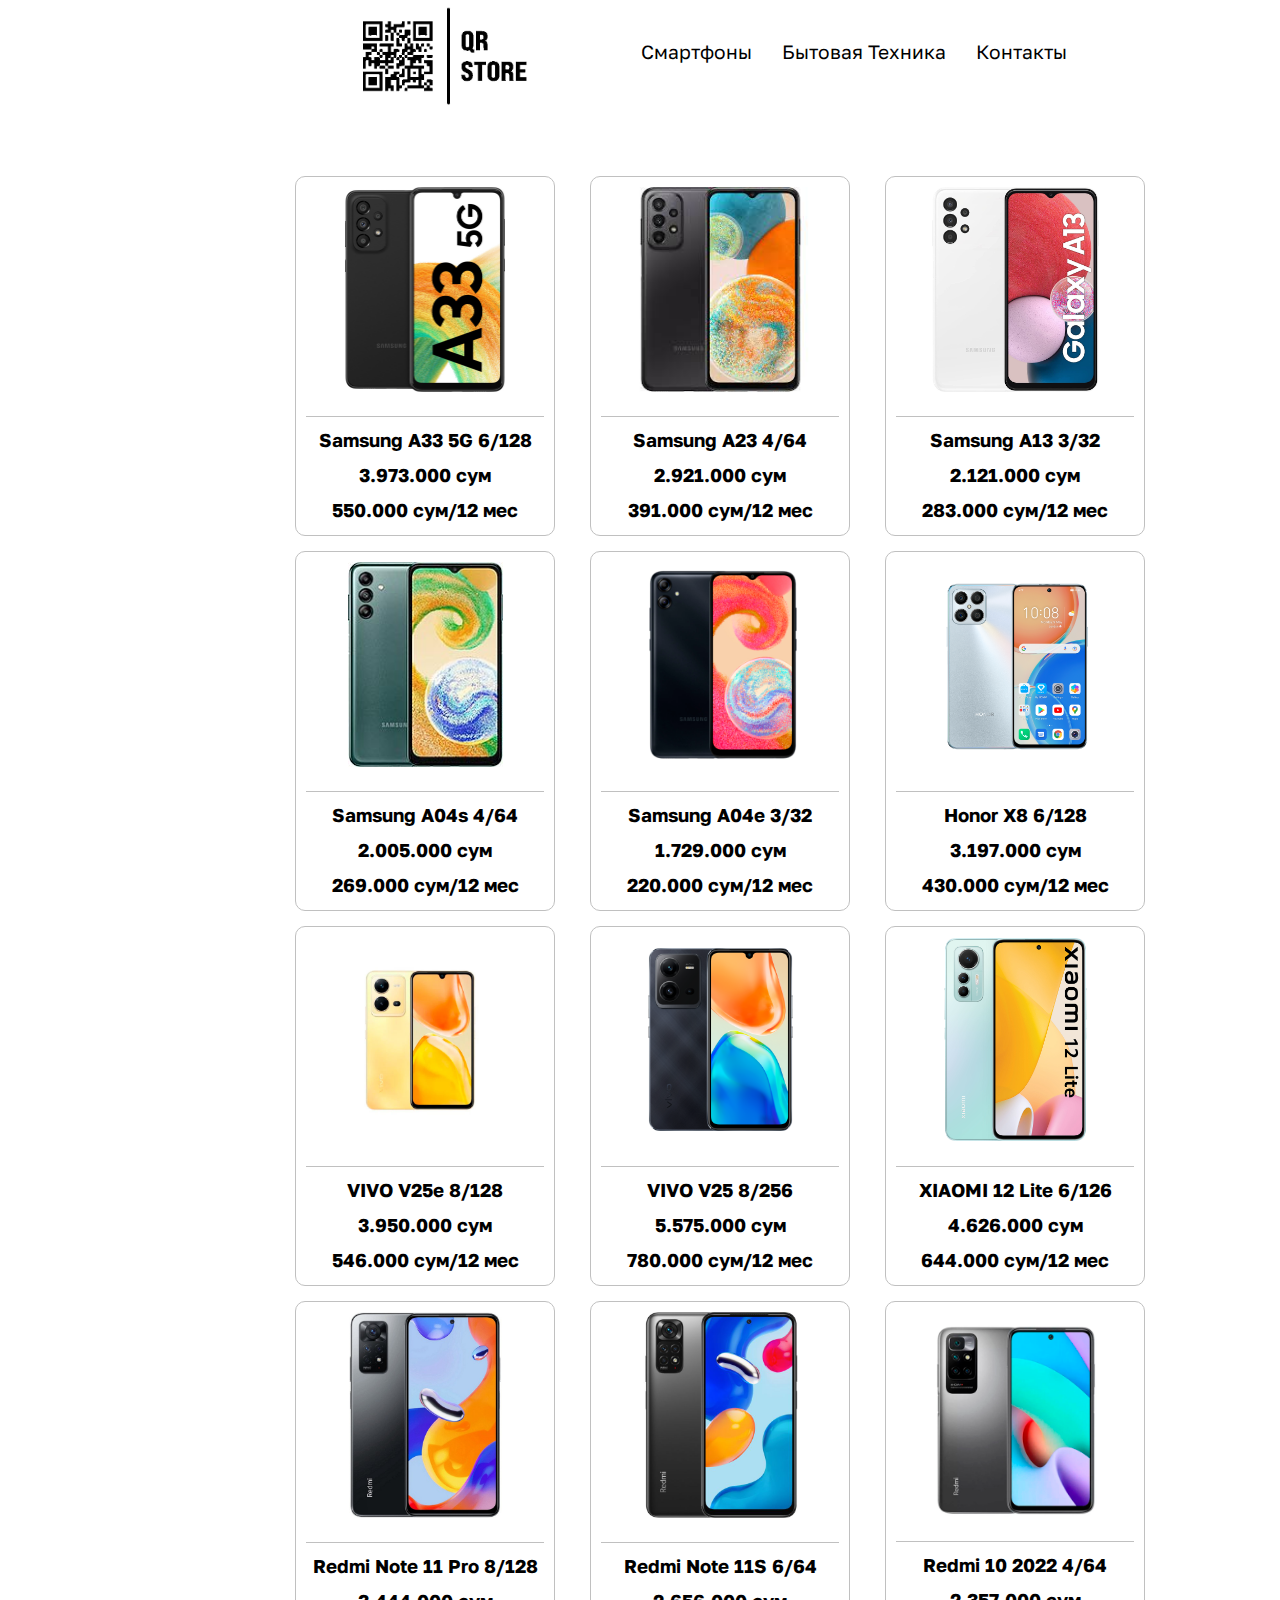
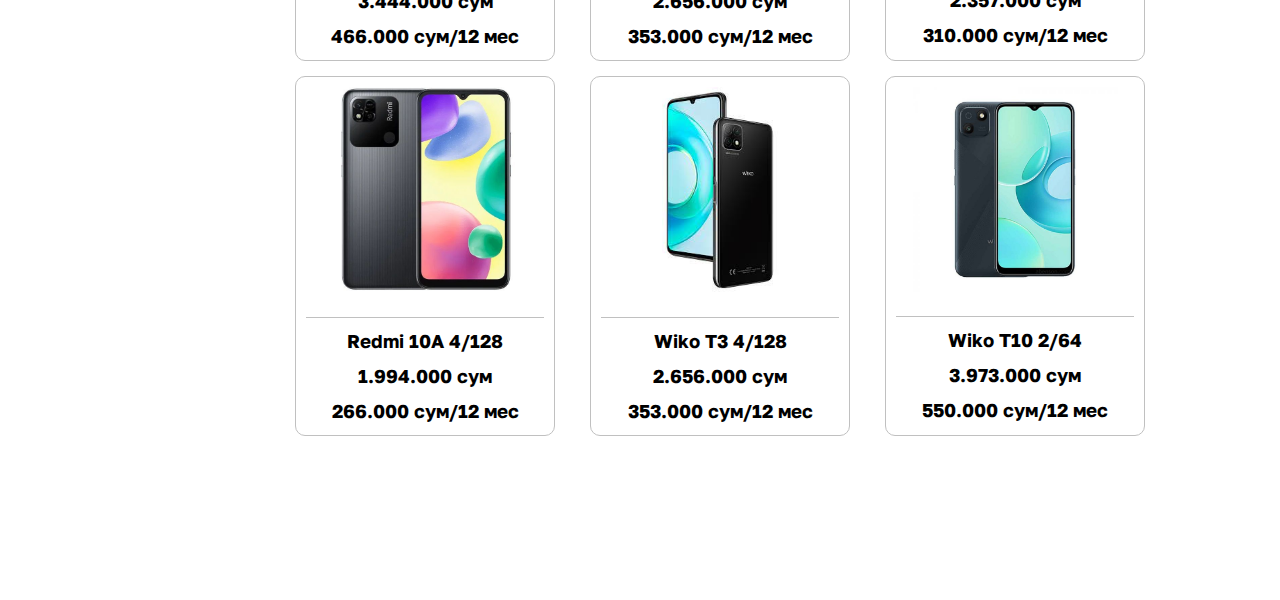
==== commit 814794a7: "dev" ====
--- a/index.html
+++ b/index.html
@@ -143,6 +143,10 @@
                 </a>
             </div>
         </div>
+
+        <!-- <div class="main-wrap-footer">
+            <p>All Rights Reserved</p>
+        </div> -->
     </div>
 </body>
 </html>--- a/css/style.css
+++ b/css/style.css
@@ -13,7 +13,7 @@
 }
 .main-wrap {
     width: 1440px;
-    height: 2409px;
+    height: 2200px;
 }
 
 .main-wrap--header {
@@ -56,7 +56,7 @@
     height: 360px;
     border: 1px solid silver;
     margin-bottom: 15px;
-    border-radius: 5px;
+    border-radius: 10px;
     padding: 10px;
     text-align: center;
     color: #000;
@@ -69,3 +69,12 @@
     padding: 6px;
     border-top: 1px solid silver;
 }
+
+/* .main-wrap-footer{
+    width: 100%;
+    height: 50px;
+    background-color: darkslategrey;
+    margin-bottom: 0px;
+    text-align: center;
+    color: gainsboro;
+} */
